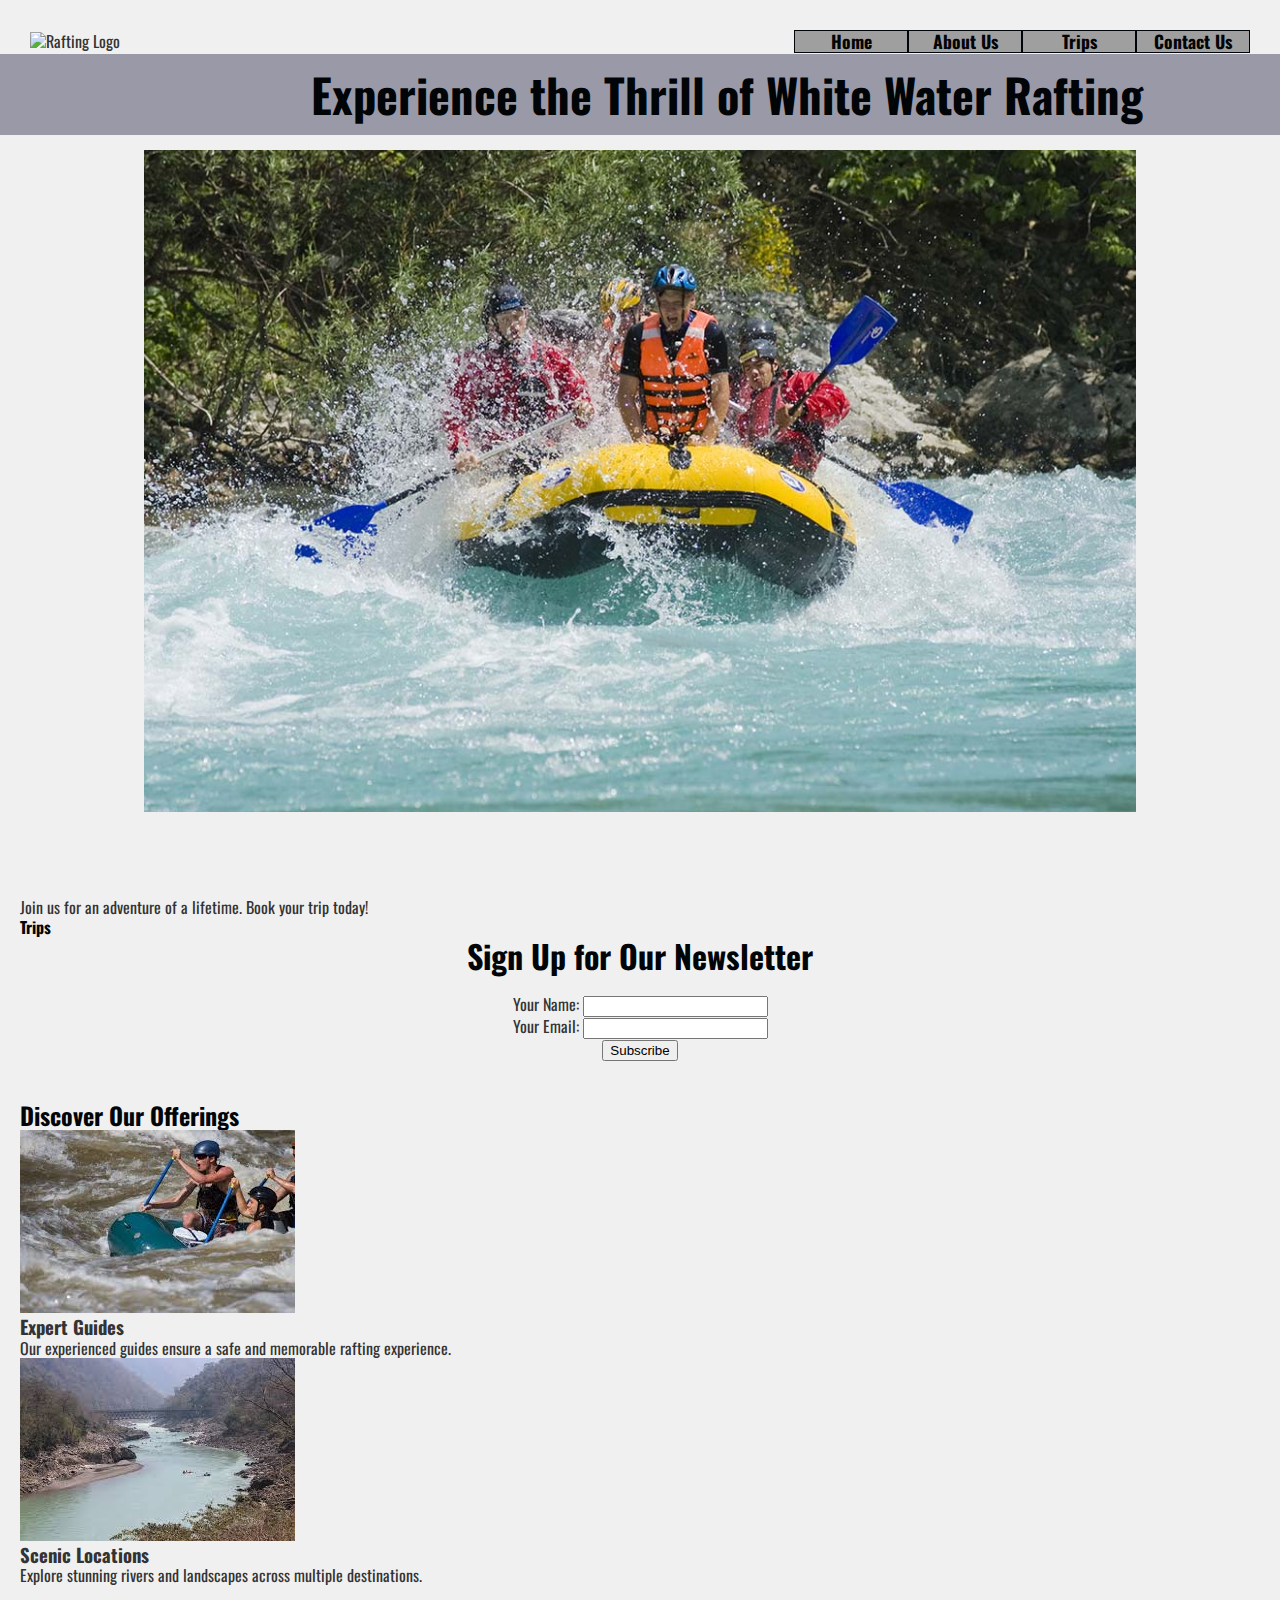
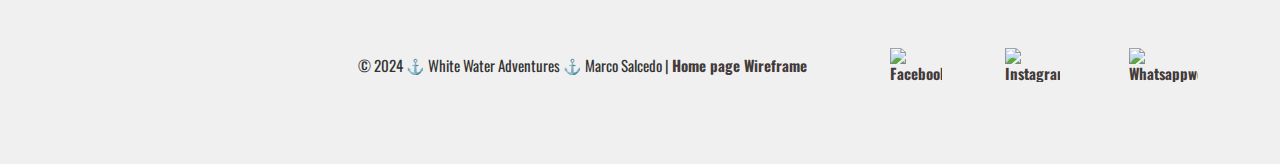
==== wwr/index.html @ 6eb86918 "trips and index pages with css" ====
<!DOCTYPE html>
<html lang="en-US">

<head>
    <meta charset="UTF-8">
    <meta name="viewport" content="width=device-width, initial-scale=1.0">
    <title>White Water Adventures</title>
    <meta name="description" content="Explore the thrill of white water rafting with our expert guides.">
    <meta name="author" content="Your Name">
    <link rel="stylesheet" href="styles/rafting.css">
</head>

<body>
    <header>
        <div class="logo">
            <img src="images/Logo.jpg" alt="Rafting Logo">
        </div>
        <nav>
            <a href="index.html">Home</a>
            <a href="about.html">About Us</a>
            <a href="trips.html">Trips</a>
            <a href="contact.html">Contact Us</a>
        </nav>
    </header>

    <main>
        <section class="hero">
            <img src="images/index11.jpg" alt="Rafting Adventure">
            
            <div class="hero-text">
                <h1>Experience the Thrill of White Water Rafting</h1>
                <p>Join us for an adventure of a lifetime. Book your trip today!</p>
                <a href="trips.html" class="cta-button">Trips</a>
            </div>
        </section>

        <section class="newsletter">
            <h2>Sign Up for Our Newsletter</h2>
            <form action="submit_newsletter.php" method="post">
                <div class="form-group">
                    <label for="name">Your Name:</label>
                    <input type="text" id="name" name="name" required>
                </div>
                <div class="form-group">
                    <label for="email">Your Email:</label>
                    <input type="email" id="email" name="email" required>
                </div>
                <button type="submit">Subscribe</button>
            </form>
        </section>

        <section class="features">
            <h2>Discover Our Offerings</h2>
            <div class="grid-container">
                <div class="grid-item">
                    <img src="images/index2.jpg" alt="Feature 1">
                    <h3>Expert Guides</h3>
                    <p>Our experienced guides ensure a safe and memorable rafting experience.</p>
                </div>
                <div class="grid-item">
                    <img src="images/index3.jpg" alt="Feature 2">
                    <h3>Scenic Locations</h3>
                    <p>Explore stunning rivers and landscapes across multiple destinations.</p>
                </div>
            </div>
        </section>
    </main>

    <footer>
        <p>© 2024 ⚓ White Water Adventures ⚓ Marco Salcedo | <a href="images/indexwireframe.jpg" target="_blank"> Home page Wireframe </a></p>
        <nav class="sociallinks">
            <a href="https://facebook.com">
                <img src="images/facebook1.jpg" alt="Facebook" width="100">
            </a>
            <a href="https://Instagram.com">
                <img src="images/instagram.jpg" alt="Instagram" width="100">
            </a>
            <a href="https://web.whatsapp.com">
                <img src="images/Whatsapp.png" alt="Whatsappweb" width="100">
            </a>
        </nav>
    </footer>
</body>

</html>
---- wwr/styles/rafting.css ----
@import url('https://fonts.googleapis.com/css2?family=Oswald:wght@200..700&display=swap');

*{
    margin: 0%;
   
}


:root {
  --primary-color: #010507; 
  --secondary-color: #095e14;
  

  --heading-font: "Oswald", sans-serif;
  --paragraph-font: "Oswald", sans-serif;
}

body{
    font-family: var(--heading-font);
    max-width: 100%;
    padding: 20px;
}

h1, h2{
    font-family: var(--heading-font);
    color: var(--primary-color);
}

header{
    display: grid;
    grid-template-columns: auto 1fr;
    align-items: center;
    padding: 10px
    
}

.logo img{
    width: 70%;
    max-width: 100%;
}

h1 {
    font-size: 2rem;
    font-family: var(--heading-font);
}

header nav {
    display: flex;
    justify-content: flex-end;
    gap: 0px;
    
}

header nav a{
    color: var(--primary-color);
    margin: 0px;
    width: 100px;
    padding: 0px 6px;
    text-decoration: none;
    font-weight: bold;
    text-align: center;
    font-size: 1.1rem;
    border: 1px #010507 solid;
    background-color: #55555586;
    
}


.hero {
    position: relative;
    width: 100%;
}

.hero img {
    display: block;
    width: 101%;
    height: auto;
    position: relative;
    left: 0%;
    margin: 0px auto;
}

.hero h1 {
    position: absolute;
    width: 140%;
    text-align: center;
    top: -110%; 
    left: -14%; 
    background-color: rgba(74, 72, 102, 0.521);
    color: var(--primary-color);
    font-size: 2.9rem;
}

.hero article  {
    position: absolute;
    width: 71%;
    top: 50%; 
    left: 39%; 
    transform: translate(-40%, -30%);
    background-color: #3bb130b4;
    padding: 8px;
      
}

.hero article p {
    font-weight: bold;
    
}

.hero article img {
    float: right;
    width: 195px;
    margin-right: -5px; 
     
}

/*adding color to the section <p>*/



.adventures {
    width: 100%;
    padding: 20px 0;
}

.adventures h2 {
    text-align: center;
    font-size: 2rem;
    margin-bottom: 20px;
}

.adventure-grid {
    display: grid;
    grid-template-columns: repeat(5, 1fr); /* Five columns, equal width */
    gap: 1px; /* Gap between figures */
    width: 100%;
}

.adventure-grid figure {
    display: flex;
    flex-direction: column;
    align-items: center;
    text-align: center;
}

.adventure-grid img {
    width: 100%;
    max-width: 85%;
    height: auto;
}

.adventure-grid figcaption {
    margin-top: 10px;
    font-size: 0.9rem;
    color: #555;
}

footer {
    display: flex;
    justify-content: flex-end;
    align-items: center;
    padding: 5%;
    font-size: 15px;
    text-align: right;
  
    
    
}

.sociallinks {
    display: flex;
    justify-content: flex-end;
    width: 35%;
    gap: 10%;
    
}

.sociallinks img {
    align-items: end;
    max-width: 70%;
    height: auto;
    
    
}
/*--------------------------------------------------------------------------------------------------------------------------------------*/
/*working on contact Us Adition*/
.employee-profiles {
    background-color: #f9f9f9;
    padding: 15px;
    border-radius: 5px;
    margin-bottom: 20px;
}

.employee-grid {
    display: grid;
    grid-template-columns: repeat(auto-fit, minmax(150px, 1fr));
    gap: 20px;
    justify-items: center;
}

.employee-grid figure {
    text-align: center;
}

.employee-grid img {
    max-width: 100px;
    height: auto;
    border-radius: 50%;
}

.employee-grid figcaption {
    margin-top: 10px;
    font-size: 14px;
}

.contact-form {
    font-family: var(--paragraph-font);
    padding: 5px;
    border-radius: 5px;
    margin-bottom: 20px;
}


.contact-form .form-group {
    margin-bottom: 15px;
}

.contact-form label {
    display: block;
    margin-bottom: 5px;
    font-weight: bold;
}

.contact-form input[type="text"],
.contact-form input[type="email"],
.contact-form textarea {
    width: 100%;
    padding: 10px;
    font-size: 16px;
    border: 1px solid #cccccc;
    border-radius: 4px;
    box-sizing: border-box;
    margin-bottom: 10px;
}

.contact-form textarea {
    resize: vertical;
}

.contact-form input[type="checkbox"] {
    margin-right: 10px;
    vertical-align: middle;
}

.contact-form .checkbox-label {
    display: inline-block;
    vertical-align: middle;
}

.contact-form button[type="submit"] {
    padding: 10px 20px;
    background-color: var(--secondary-color);
    color: white;
    border: none;
    border-radius: 4px;
    font-size: 16px;
    cursor: pointer;
}

.contact-form button[type="submit"]:hover {
    background-color: #095e14;
}

.company-info h2{
    font-size: 35px;
    padding: 5%;
    font-family:var(--heading-font);

}

.company-info{
    font-family: var(--paragraph-font);
    font-weight: bold;
}


.employee-profiles h2{
    text-align: center;
    font-size: 35px;
    padding: 5%;
    font-family:var(--heading-font);
    
}
.employee-profiles{
    font-family: var(--paragraph-font);
}

footer a{
    font-family: var(--paragraph-font);
    font-weight: bold;
    color:rgba(48, 41, 41, 0.91) ;
    text-decoration: none;

}
/*--------------------------------------------------------------------------------------------------------------------------------------*/
/*working on trip Adition*/

.cta {
    text-align: center;
    margin-bottom: 20px;
}

.cta h2 {
    font-size: 2rem;
    color: #333;
}

.cta p {
    font-size: 1.2rem;
    color: #666;
}

/* Trip descriptions */
.trip {
    border: 1px solid #ddd;
    padding: 20px;
    margin-bottom: 20px;
    background-color: #fff;
    box-shadow: 0px 2px 4px rgba(0, 0, 0, 0.1);
}

.trip img {
    max-width: 100%;
    height: auto;
    border-radius: 5px;
    margin-bottom: 10px;
}

.trip h3 {
    font-size: 1.5rem;
    color: #333;
    margin-bottom: 10px;
}

.trip p {
    color: #666;
}

/* Trip table */
.trip-table {
    margin-top: 40px;
}

.trip-table a{
    padding: 0%;
    margin: 0%;
    text-decoration: none;
    font-weight: bolder;
    color: var(--primary-color);
    font-family: var(--paragraph-font);
    
}

.trip-table table {
    width: 100%;
    border-collapse: collapse;
}

.trip-table th, .trip-table td {
    padding: 10px;
    border: 1px solid #ddd;
}

.trip-table th {
    background-color: #f2f2f2;
    color: #333;
    font-weight: bold;
}

/* Responsive design */
@media screen and (max-width: 768px) {
    .trip {
        padding: 10px;
    }
    .cta h2 {
        font-size: 1.5rem;
    }
    .trip h3 {
        font-size: 1.3rem;
    }
}
/*------------------------------------------------*/
/*working in the index.html*/

body {
    font-family: var(--paragraph-font);
    line-height: 1.2;
    background-color: #f0f0f0; /* Adjust background color as needed */
    color: #333; /* Adjust text color */
}



/* Styles for Newsletter Sign-Up Form */
.newsletter {
    text-align: center;
    margin-bottom: 40px;
}

.newsletter h2 {
    font-size: 2rem;
    margin-bottom: 20px;
    color: var(--primary-color);
}

.newsletter-form {
    max-width: 400px;
    margin: 0 auto;
}

.newsletter-form input[type="text"],
.newsletter-form input[type="email"] {
    width: calc(100% - 20px);
    padding: 10px;
    font-size: 1rem;
    border: 1px solid #ccc;
    border-radius: 5px;
    margin-bottom: 10px;
}

.newsletter-form button[type="submit"] {
    width: 100%;
    padding: 10px;
    background-color: var(--secondary-color);
    color: #4826c2;
    border: none;
    border-radius: 5px;
    font-size: 1rem;
    cursor: pointer;
    transition: background-color 0.3s ease;
}

.newsletter-form button[type="submit"]:hover {
    background-color: #095e14;
}

/* Call to Action Section */
.cta {
    text-align: center;
    margin-bottom: 10px;
}

.cta h2 {
    font-size: 2rem;
    margin-bottom: 20px;
    color: var(--primary-color);
}

.cta p {
    font-size: 1.2rem;
    color: #666;
}

/* CSS Grid Layout for Offerings */
.offerings {
    text-align: center;
    margin-bottom: 40px;
}

.offerings h2 {
    font-size: 2rem;
    margin-bottom: 20px;
    color: var(--primary-color);
}

.offerings-grid {
    display: grid;
    grid-template-columns: repeat(auto-fit, minmax(300px, 1fr));
    gap: 20px;
}

.offerings-item {
    background-color: #fff;
    padding: 20px;
    border-radius: 10px;
    box-shadow: 0 0 10px rgba(0, 0, 0, 0.1);
}

.offerings-item img {
    width: 100%;
    max-width: 100%;
    height: auto;
    border-radius: 5px;
    margin-bottom: 10px;
}

.offerings-item h3 {
    font-size: 1.5rem;
    color: var(--primary-color);
    margin-bottom: 10px;
}

.offerings-item p {
    font-size: 1.1rem;
    line-height: 1.6;
    color: #555;
}

.hero-text h1{
    padding: 1%;
    top: -1%;
    
}

.hero img{
    max-width: 80%;
    height: auto;
    padding: 7%;
        
}

.hero-text a{
    padding: 0%;
    text-decoration: none;
    font-weight: bolder;
    color: var(--primary-color);
    font-family: var(--paragraph-font);
}
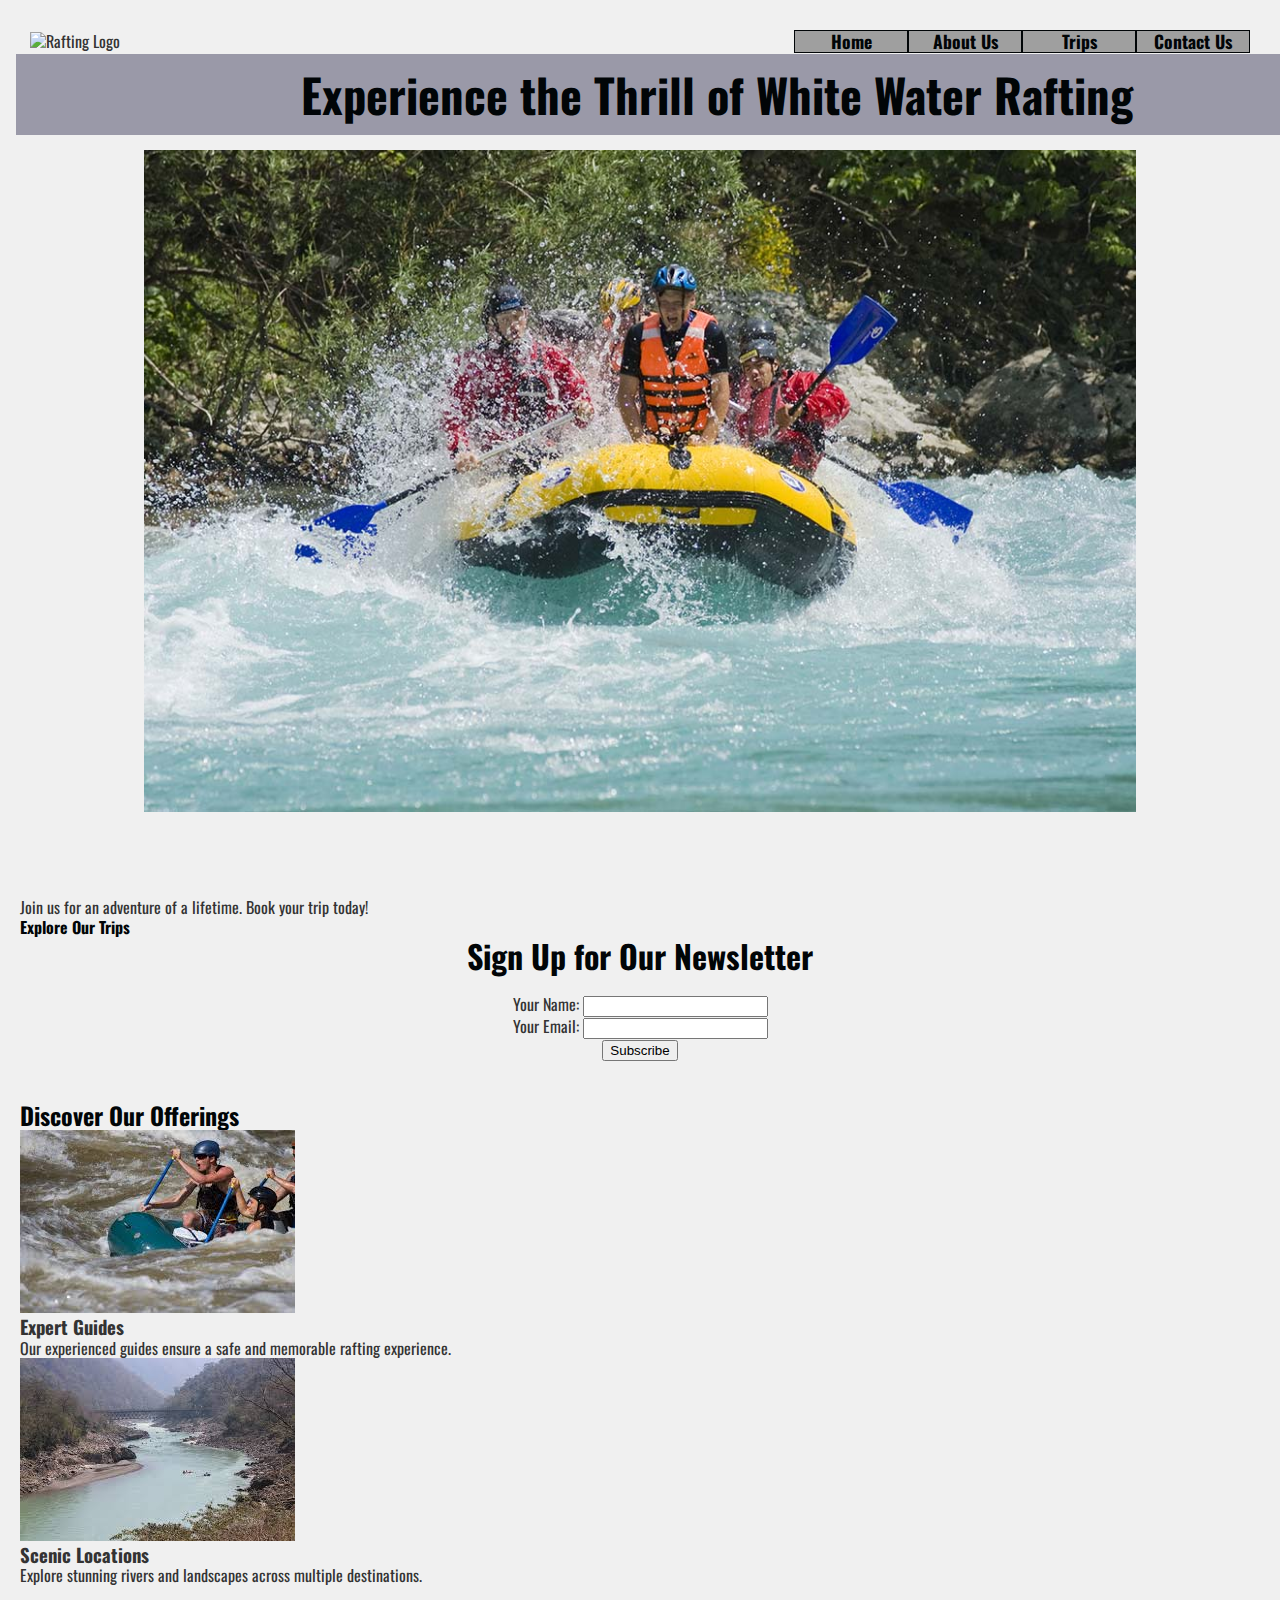
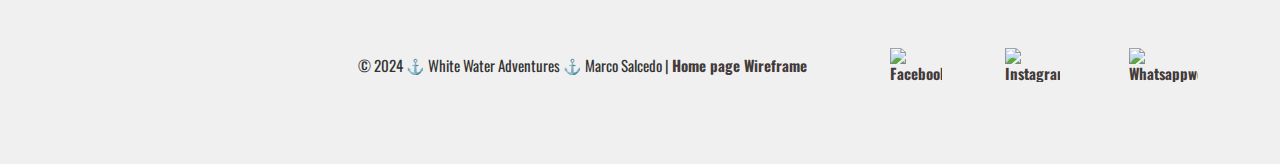
==== commit 4877e45b: "updating index cta" ====
--- a/wwr/index.html
+++ b/wwr/index.html
@@ -30,7 +30,7 @@
             <div class="hero-text">
                 <h1>Experience the Thrill of White Water Rafting</h1>
                 <p>Join us for an adventure of a lifetime. Book your trip today!</p>
-                <a href="trips.html" class="cta-button">Trips</a>
+                <a href="trips.html" class="cta-button">Explore Our Trips</a>
             </div>
         </section>
 
--- a/wwr/styles/rafting.css
+++ b/wwr/styles/rafting.css
@@ -82,10 +82,10 @@
 
 .hero h1 {
     position: absolute;
-    width: 140%;
-    text-align: center;
-    top: -110%; 
-    left: -14%; 
+    width: 111%;
+    text-align: center;
+    top: -80%; 
+    left: -0.3%; 
     background-color: rgba(74, 72, 102, 0.521);
     color: var(--primary-color);
     font-size: 2.9rem;
@@ -451,7 +451,7 @@
 }
 
 .cta h2 {
-    font-size: 2rem;
+    font-size: 3rem;
     margin-bottom: 20px;
     color: var(--primary-color);
 }
@@ -468,7 +468,7 @@
 }
 
 .offerings h2 {
-    font-size: 2rem;
+    font-size: 10%;
     margin-bottom: 20px;
     color: var(--primary-color);
 }
